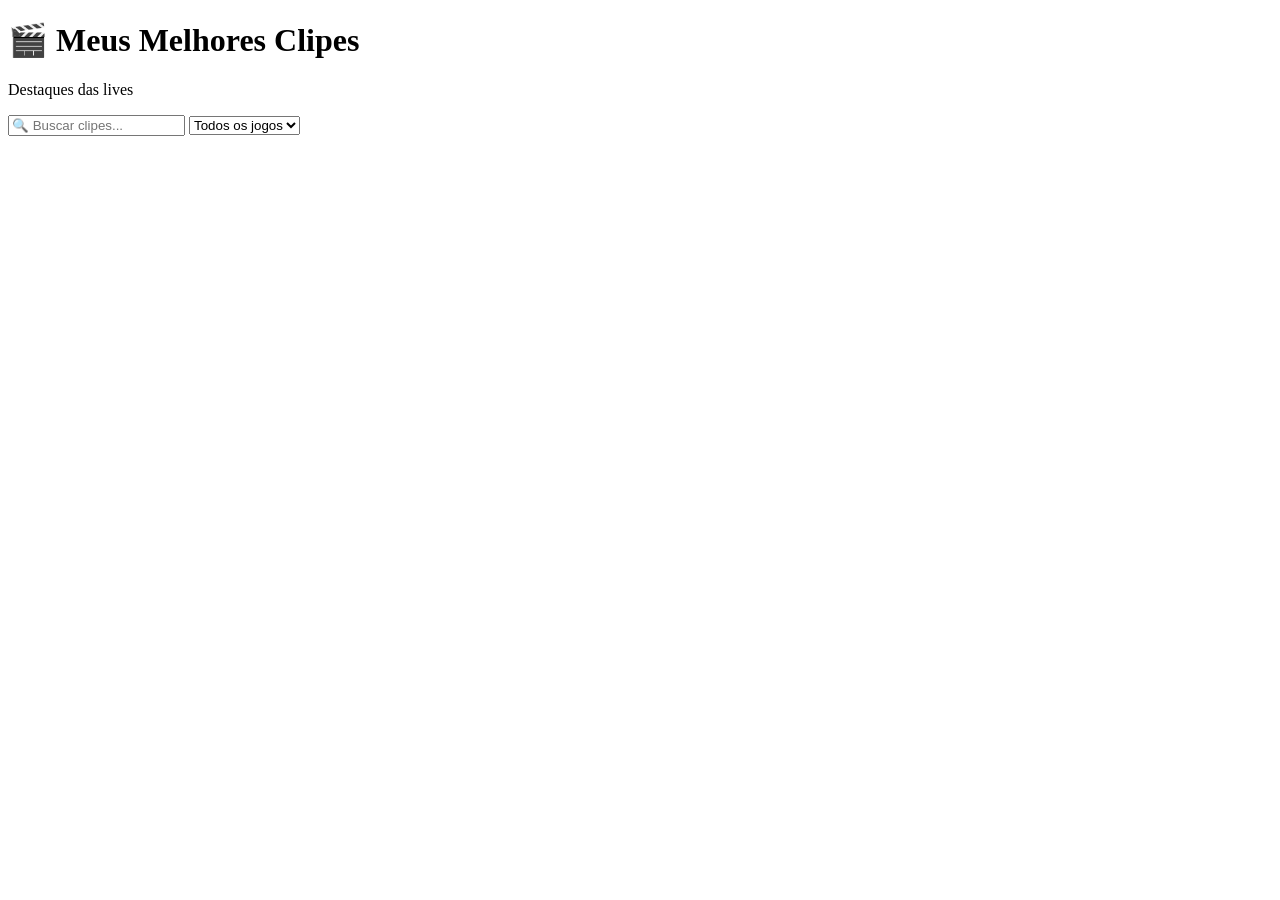
==== index.html @ f130fa36 "Add initial HTML structure for streaming clips" ====
<!DOCTYPE html>
<html lang="pt-br">
<head>
    <meta charset="UTF-8">
    <meta name="viewport" content="width=device-width, initial-scale=1.0">
    <title>Meus Clipes - Streamer</title>
    <link rel="stylesheet" href="style.css">
</head>
<body>
    <div class="container">
        <header>
            <h1>🎬 Meus Melhores Clipes</h1>
            <p>Destaques das lives</p>
        </header>

        <div class="search-box">
            <input type="text" id="searchInput" placeholder="🔍 Buscar clipes...">
            <select id="categoryFilter">
                <option value="todos">Todos os jogos</option>
            </select>
        </div>

        <div id="clipsGrid" class="clips-grid">
            <!-- Clipes serão carregados aqui -->
        </div>
    </div>

    <script src="script.js"></script>
</body>
</html>
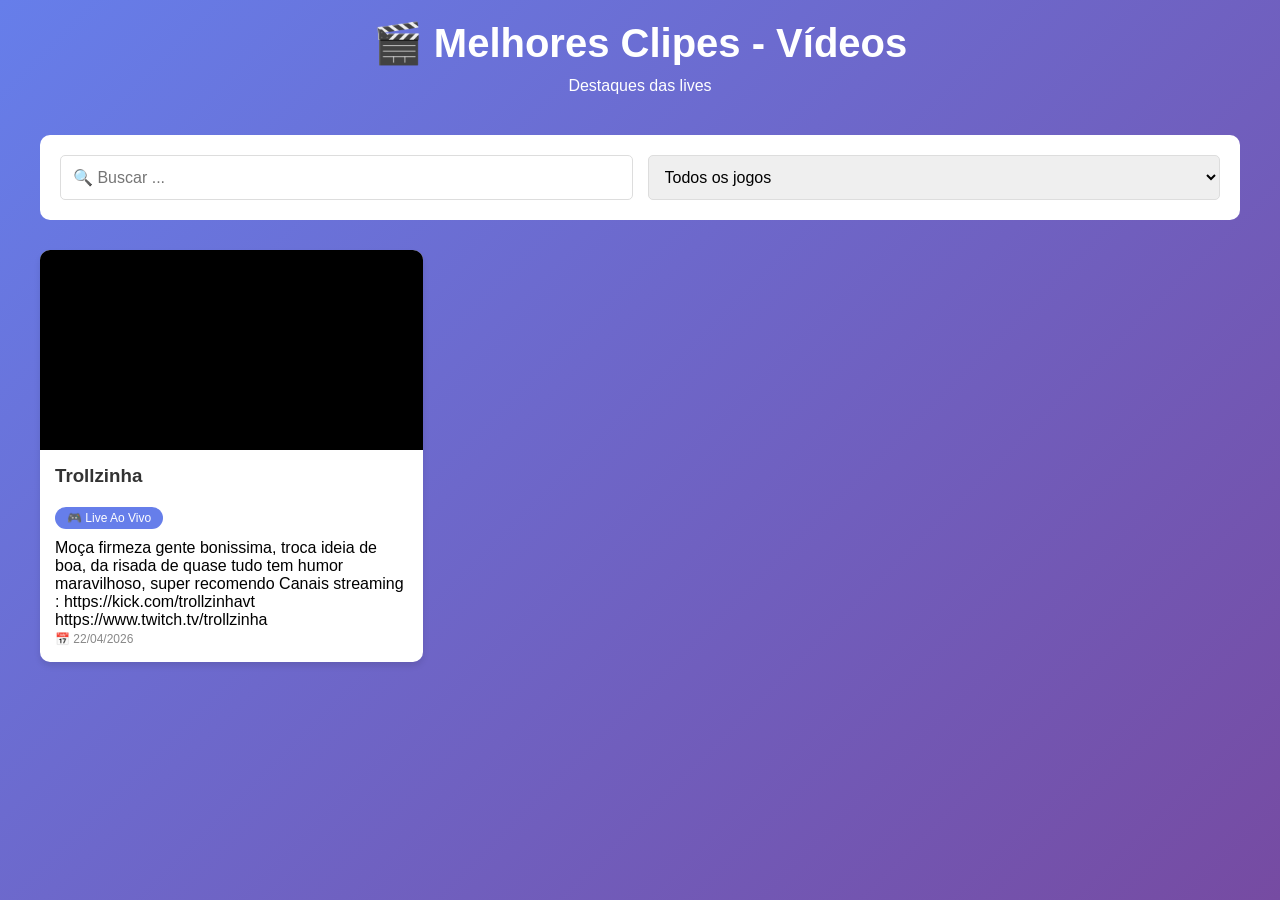
==== commit 17901fa5: "Update title and headings in index.html" ====
--- a/index.html
+++ b/index.html
@@ -3,18 +3,18 @@
 <head>
     <meta charset="UTF-8">
     <meta name="viewport" content="width=device-width, initial-scale=1.0">
-    <title>Meus Clipes - Streamer</title>
+    <title>Clipes - Streamer - </title>
     <link rel="stylesheet" href="style.css">
 </head>
 <body>
     <div class="container">
         <header>
-            <h1>🎬 Meus Melhores Clipes</h1>
+            <h1>🎬 Melhores Clipes - Vídeos</h1>
             <p>Destaques das lives</p>
         </header>
 
         <div class="search-box">
-            <input type="text" id="searchInput" placeholder="🔍 Buscar clipes...">
+            <input type="text" id="searchInput" placeholder="🔍 Buscar ...">
             <select id="categoryFilter">
                 <option value="todos">Todos os jogos</option>
             </select>
--- a/style.css
+++ b/style.css
@@ -0,0 +1,181 @@
+* {
+    margin: 0;
+    padding: 0;
+    box-sizing: border-box;
+}
+
+body {
+    font-family: 'Segoe UI', Tahoma, Geneva, Verdana, sans-serif;
+    background: linear-gradient(135deg, #667eea 0%, #764ba2 100%);
+    min-height: 100vh;
+    padding: 20px;
+}
+
+.container {
+    max-width: 1200px;
+    margin: 0 auto;
+}
+
+header {
+    text-align: center;
+    color: white;
+    margin-bottom: 40px;
+}
+
+header h1 {
+    font-size: 2.5em;
+    margin-bottom: 10px;
+}
+
+.search-box {
+    background: white;
+    padding: 20px;
+    border-radius: 10px;
+    margin-bottom: 30px;
+    display: flex;
+    gap: 15px;
+    flex-wrap: wrap;
+}
+
+.search-box input,
+.search-box select {
+    flex: 1;
+    padding: 12px;
+    border: 1px solid #ddd;
+    border-radius: 5px;
+    font-size: 16px;
+}
+
+.clips-grid {
+    display: grid;
+    grid-template-columns: repeat(auto-fill, minmax(350px, 1fr));
+    gap: 25px;
+}
+
+.clip-card {
+    background: white;
+    border-radius: 10px;
+    overflow: hidden;
+    box-shadow: 0 4px 6px rgba(0,0,0,0.1);
+    transition: transform 0.3s;
+}
+
+.clip-card:hover {
+    transform: translateY(-5px);
+}
+
+.clip-video {
+    width: 100%;
+    height: 200px;
+    background: #000;
+}
+
+.clip-video iframe {
+    width: 100%;
+    height: 100%;
+    border: none;
+}
+
+.clip-info {
+    padding: 15px;
+}
+
+.clip-info h3 {
+    margin-bottom: 10px;
+    color: #333;
+}
+
+.clip-game {
+    display: inline-block;
+    background: #667eea;
+    color: white;
+    padding: 4px 12px;
+    border-radius: 15px;
+    font-size: 12px;
+    margin: 10px 0;
+}
+
+.clip-date {
+    color: #888;
+    font-size: 12px;
+}
+
+/* Admin Panel */
+.admin-panel {
+    background: white;
+    border-radius: 10px;
+    padding: 30px;
+}
+
+.form-section {
+    margin-bottom: 30px;
+    padding-bottom: 30px;
+    border-bottom: 2px solid #eee;
+}
+
+.form-section input,
+.form-section textarea {
+    width: 100%;
+    padding: 12px;
+    margin-bottom: 15px;
+    border: 1px solid #ddd;
+    border-radius: 5px;
+    font-size: 16px;
+}
+
+.form-section textarea {
+    min-height: 100px;
+    resize: vertical;
+}
+
+button {
+    background: #667eea;
+    color: white;
+    border: none;
+    padding: 12px 24px;
+    border-radius: 5px;
+    cursor: pointer;
+    font-size: 16px;
+    transition: background 0.3s;
+}
+
+button:hover {
+    background: #5a67d8;
+}
+
+.btn-export,
+.btn-backup {
+    margin-right: 10px;
+    background: #48bb78;
+}
+
+.btn-export:hover,
+.btn-backup:hover {
+    background: #38a169;
+}
+
+.clip-item {
+    background: #f7f7f7;
+    padding: 15px;
+    margin-bottom: 10px;
+    border-radius: 5px;
+    display: flex;
+    justify-content: space-between;
+    align-items: center;
+}
+
+.clip-item button {
+    background: #e53e3e;
+    padding: 8px 16px;
+    font-size: 14px;
+}
+
+.clip-item button:hover {
+    background: #c53030;
+}
+
+@media (max-width: 768px) {
+    .clips-grid {
+        grid-template-columns: 1fr;
+    }
+}
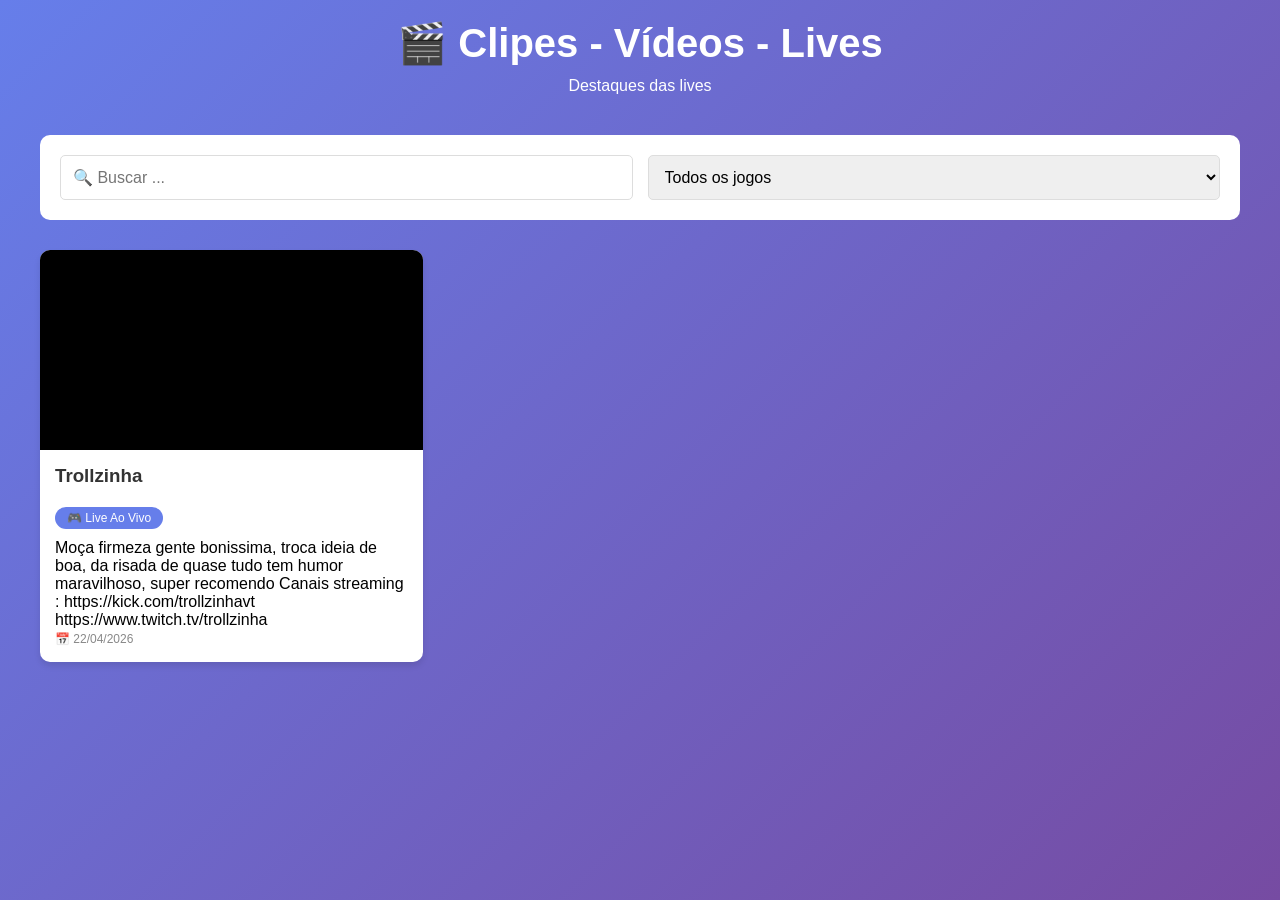
==== commit e22681dd: "Update title and header text in index.html" ====
--- a/index.html
+++ b/index.html
@@ -3,13 +3,13 @@
 <head>
     <meta charset="UTF-8">
     <meta name="viewport" content="width=device-width, initial-scale=1.0">
-    <title>Clipes - Streamer - </title>
+    <title>Clipes - Streamer </title>
     <link rel="stylesheet" href="style.css">
 </head>
 <body>
     <div class="container">
         <header>
-            <h1>🎬 Melhores Clipes - Vídeos</h1>
+            <h1>🎬 Clipes - Vídeos - Lives </h1>
             <p>Destaques das lives</p>
         </header>
 
